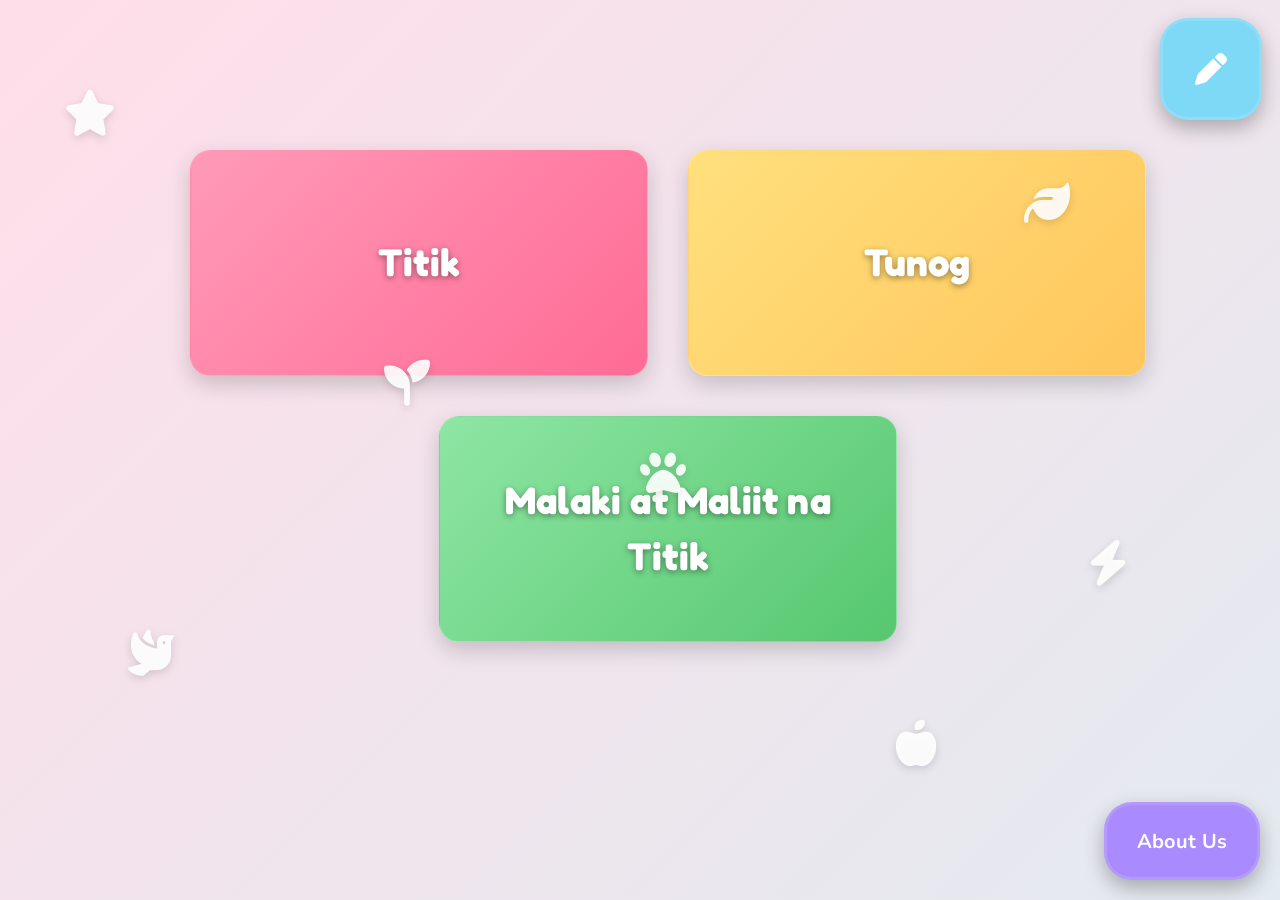
==== next.html @ 98c99607 "Add files via upload" ====
<!DOCTYPE html>
<html lang="en">
<head>
<meta charset="UTF-8">
<meta name="viewport" content="width=device-width, initial-scale=1.0">
<title>Design Selection</title>
<style>
/* ---------- Global Theme Gradient ---------- */
body {
    font-family: 'Nunito', system-ui, -apple-system, 'Segoe UI', Roboto, 'Helvetica Neue', Arial;
    font-weight: 400;
    font-size: 20px;
    line-height: 1.45;
    letter-spacing: 0.2px;
    margin: 0;
    min-height: 100vh;
    display: flex;
    flex-direction: column;
    background: linear-gradient(135deg,#FFDEE9,#B5FFFC,#FFF6B7,#FFB3BA);
    background-size: 800% 800%;
    animation: gradientAnim 20s ease infinite;
    position: relative;
    overflow: hidden;
}
@keyframes gradientAnim {
    0% { background-position: 0% 50%; }
    25% { background-position: 50% 100%; }
    50% { background-position: 100% 50%; }
    75% { background-position: 50% 0%; }
    100% { background-position: 0% 50%; }
}

/* ---------- Buttons Theme (soft pastel) ---------- */
    .return-btn {
        display: flex;
        align-items: center;
        justify-content: center;
        position: fixed;
        top: 18px;
        left: 18px;
        width: 96px;
        height: 96px;
        background: #FF8DA1; /* softer pink */
        color: white;
        font-size: 44px;
        text-decoration: none;
        border-radius: 28px;
        box-shadow: 0 8px 20px rgba(0,0,0,0.28);
        transition: transform 0.22s ease, background 0.22s;
        z-index: 10;
        border: 3px solid rgba(255,255,255,0.12);
    }
    .return-btn:hover {
        background: #FF6B8A;
        transform: scale(1.06);
    }

    .trace-btn {
        display: flex;
        align-items: center;
        justify-content: center;
        position: fixed;
        top: 18px;
        right: 18px;
        width: 96px;
        height: 96px;
        background: #7ED9F7; /* soft sky blue */
        color: white;
        font-size: 22px;
        font-weight: bold;
        text-decoration: none;
        border-radius: 28px;
        box-shadow: 0 8px 20px rgba(0,0,0,0.28);
        transition: transform 0.22s ease, background 0.22s;
        z-index: 10;
        border: 3px solid rgba(255,255,255,0.12);
    }
    .trace-btn i { font-size: 32px; }
    .trace-btn:hover {
        background: #56C7EE;
        transform: scale(1.06);
    }

    .about-btn {
        display: flex;
        align-items: center;
        justify-content: center;
        position: fixed;
        bottom: 20px;
        right: 20px;
        width: 150px;
        height: 72px;
        background: #A98BFF; /* soft lilac */
        color: white;
        font-size: 20px;
        font-weight: bold;
        text-decoration: none;
        border-radius: 28px;
        box-shadow: 0 8px 20px rgba(0,0,0,0.28);
        transition: transform 0.22s ease, background 0.22s;
        z-index: 10;
        border: 3px solid rgba(255,255,255,0.12);
    }
    .about-btn:hover {
        background: #8F6DFF;
        transform: scale(1.06);
    }

/* ---------- Grid Container ---------- */
.grid-container {
    display: grid;
    grid-template-columns: repeat(2, 1fr);
    gap: 40px;
    padding: 150px 20px 90px;
    width: 90%;
    max-width: 900px;
    margin: 0 auto;
}

/* Center bottom option */
.grid-container a.square3 {
    grid-column: 1 / -1;
    justify-self: center;
    width: 100%;
    max-width: 400px;
}

/* ---------- Squares Theme ---------- */
.square {
    display: flex;
    align-items: center;
    justify-content: center;
    text-decoration: none;
    color: white;
    font-weight: 700;
    text-align: center;
    border-radius: 20px;
    box-shadow: 0 8px 22px rgba(0,0,0,0.18);
    transition: transform 0.28s cubic-bezier(.2,.9,.2,1), filter 0.28s, box-shadow 0.28s;
    padding: 22px 28px;
    min-width: 400px;
    cursor: pointer;
    border: 1px solid rgba(255,255,255,0.12);
    backdrop-filter: blur(4px);
    font-family: 'Fredoka', 'Nunito', Arial, sans-serif;
    color: #ffffff;
    text-shadow: 0 2px 6px rgba(0,0,0,0.4);
}

.square.large { 
    font-size: 2.4rem; 
    min-height: 180px; 
}

/* Soft Pastel Card Colors */
.square1 { background: linear-gradient(135deg,#FF9AB8,#FF6B95); }
.square2 { background: linear-gradient(135deg,#FFE07D,#FFC65C); }
.square3 { background: linear-gradient(135deg,#8EE6A4,#56C76F); }

.square:hover {
    transform: translateY(-8px) scale(1.02);
    filter: brightness(1.06) saturate(1.03);
    box-shadow: 0 20px 40px rgba(0,0,0,0.18);
}

.square:focus {
    outline: 4px solid rgba(255,255,255,0.95);
    outline-offset: 6px;
    box-shadow: 0 0 0 5px rgba(0,0,0,0.12);
}

/* ---------- Floating Icons Pastel ---------- */
.floating-icon {
    position: absolute;
    font-size: 2.3em;
    color: rgba(255,255,255,0.9);
    pointer-events: none;
    animation: floatIcon linear infinite;
    filter: drop-shadow(0 3px 4px rgba(0,0,0,0.15));
}

@keyframes floatIcon {
    0% { transform: translateY(0) rotate(0deg); }
    50% { transform: translateY(-18px) rotate(160deg); }
    100% { transform: translateY(0) rotate(360deg); }
}

/* ---------- Screen Reader Only ---------- */
.sr-only {
    position: absolute;
    width: 1px;
    height: 1px;
    padding: 0;
    margin: -1px;
    overflow: hidden;
    clip: rect(0,0,0,0);
    white-space: nowrap;
    border: 0;
}

/* ---------- Responsive ---------- */
@media(max-width:768px){
    .grid-container {
        grid-template-columns: 1fr;
        gap: 30px;
    }
    .square.large {
        min-height: 150px; 
        font-size:28px; 
        min-width: auto; 
        width: 100%;
    }
    .return-btn, .trace-btn {
        width:86px;
        height:86px;
        font-size:36px;
    }
    .about-btn {
        width:130px;
        height:60px;
        font-size:18px;
    }
}
/* site guide removed */
</style>
<link rel="stylesheet" href="https://cdnjs.cloudflare.com/ajax/libs/font-awesome/6.5.0/css/all.min.css">
<link href="https://fonts.googleapis.com/css2?family=Fredoka:wght@400;700&family=Nunito:wght@300;400;700&display=swap" rel="stylesheet">
</head>
<body>

<!-- Trace Button -->
<a href="trace.html" class="trace-btn" title="Trace It">
    <i class="fas fa-pen" aria-hidden="true"></i>
    <span class="sr-only">Trace It</span>
</a>

<!-- Squares Grid -->
<div class="grid-container">
    <a href="titik/design1.html" class="square large square1" data-confetti="true">Titik</a>
    <a href="tunog/design3.html" class="square large square2" data-confetti="true">Tunog</a>
    <a href="sandbl/design2.html" class="square large square3" data-confetti="true">Malaki at Maliit na Titik</a>
</div>

<!-- About Us Button -->
<a href="about.html" class="about-btn">About Us</a>

<!-- Floating Pastel Icons -->
<i class="fas fa-star floating-icon" style="top:10%; left:5%; animation-duration: 12s;"></i>
<i class="fas fa-leaf floating-icon" style="top:20%; left:80%; animation-duration: 15s;"></i>
<i class="fas fa-dove floating-icon" style="top:70%; left:10%; animation-duration: 18s;"></i>
<i class="fas fa-paw floating-icon" style="top:50%; left:50%; animation-duration: 20s;"></i>
<i class="fas fa-apple-alt floating-icon" style="top:80%; left:70%; animation-duration: 16s;"></i>
<i class="fas fa-seedling floating-icon" style="top:40%; left:30%; animation-duration: 14s;"></i>
<i class="fas fa-bolt floating-icon" style="top:60%; left:85%; animation-duration: 17s;"></i>

<!-- Confetti canvas (full-viewport, pointer-events disabled) -->
<canvas id="confetti-canvas" aria-hidden="true" style="position:fixed;left:0;top:0;width:100%;height:100%;pointer-events:none;z-index:9999;"></canvas>

<script src="script.js"></script>


</script>
</body>
</html>
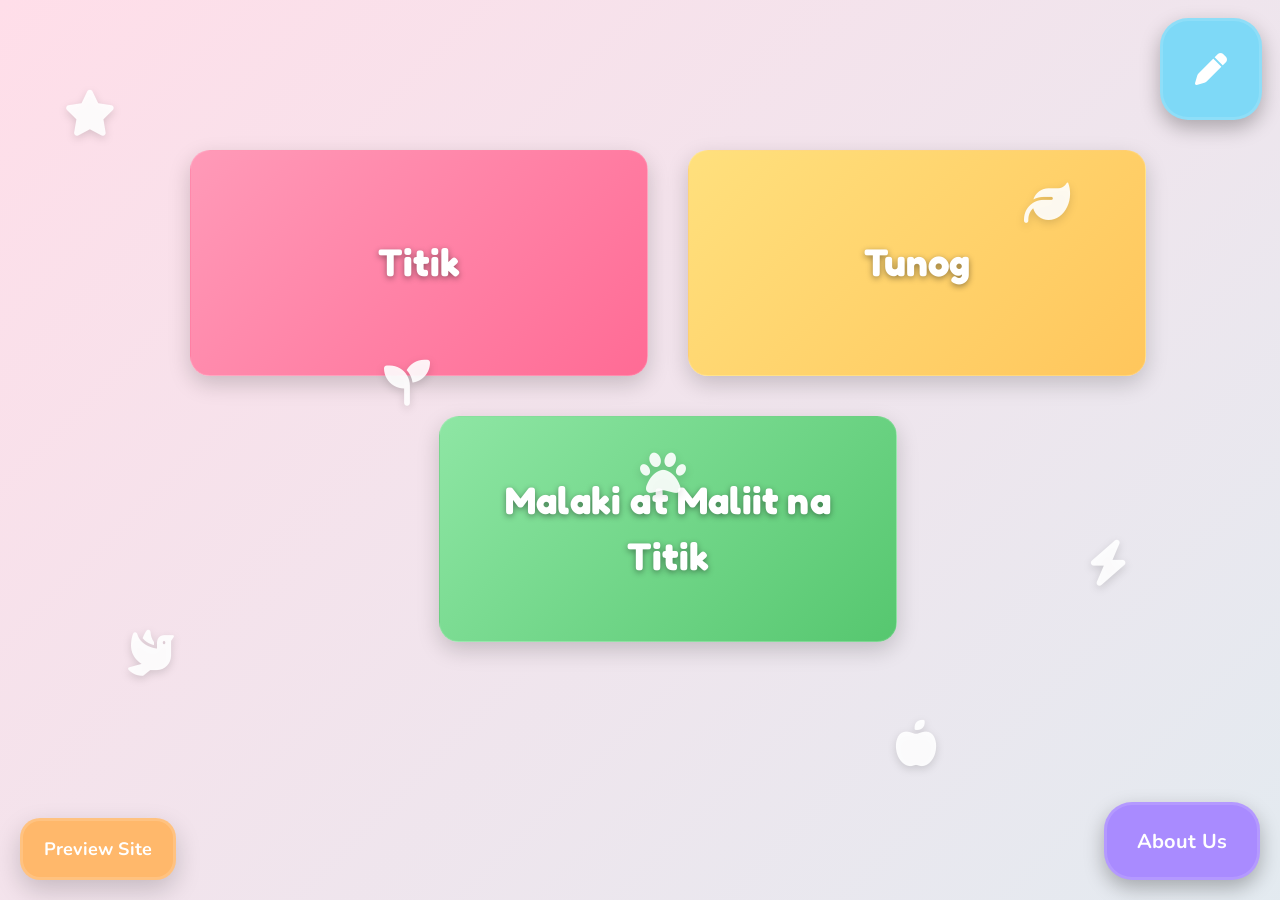
==== commit 1d46bd8d: "next.html" ====
--- a/next.html
+++ b/next.html
@@ -221,6 +221,54 @@
         font-size:18px;
     }
 }
+/* Preview button and popup */
+.preview-btn {
+    display: flex;
+    align-items: center;
+    justify-content: center;
+    position: fixed;
+    bottom: 20px;
+    left: 20px;
+    width: 150px;
+    height: 56px;
+    background: #FFB86B;
+    color: white;
+    font-size: 18px;
+    font-weight: 700;
+    text-decoration: none;
+    border-radius: 20px;
+    box-shadow: 0 10px 26px rgba(0,0,0,0.18);
+    transition: transform 0.18s ease, background 0.18s;
+    z-index: 10000;
+    border: 3px solid rgba(255,255,255,0.14);
+}
+.preview-btn:hover, .preview-btn:focus {
+    transform: translateY(-6px) scale(1.02);
+    background: #FF9B3D;
+}
+
+.preview-popup {
+    position: fixed;
+    bottom: 90px;
+    left: 20px;
+    width: 380px;
+    height: 240px;
+    border-radius: 12px;
+    overflow: hidden;
+    background: #ffffff;
+    box-shadow: 0 18px 40px rgba(0,0,0,0.25);
+    border: 6px solid rgba(255,255,255,0.9);
+    display: none;
+    z-index: 10001;
+}
+.preview-popup.visible { display: block; }
+.preview-popup iframe { width:100%; height:100%; border:0; }
+
+@media(max-width:480px){
+    .preview-popup { left: 8px; right: 8px; width: auto; height: 200px; }
+    .preview-btn { left: 8px; width: 130px; }
+}
+
 /* site guide removed */
 </style>
 <link rel="stylesheet" href="https://cdnjs.cloudflare.com/ajax/libs/font-awesome/6.5.0/css/all.min.css">
@@ -256,9 +304,53 @@
 <!-- Confetti canvas (full-viewport, pointer-events disabled) -->
 <canvas id="confetti-canvas" aria-hidden="true" style="position:fixed;left:0;top:0;width:100%;height:100%;pointer-events:none;z-index:9999;"></canvas>
 
+<!-- Preview Button (opens external site in new tab) -->
+<a href="https://alpabetocbar.my.canva.site/maglaro?fbclid=IwZXh0bgNhZW0CMTAAYnJpZBExT1R5RUhCNFFNeDRlTE9GUnNydGMGYXBwX2lkEDIyMjAzOTE3ODgyMDA4OTIAAR7CoyPFu0IH2th2Pb2vqZxivhGHRXyGW731xeGllSbq7qVq-Wh6XARiUPBMTQ_aem_U6mXb9PRYHEEigfwzCYcKA"
+   class="preview-btn" target="_blank" rel="noreferrer noopener" aria-haspopup="dialog" aria-controls="preview-popup">Preview Site</a>
+
+<!-- Preview Popup (hidden until hover) -->
+<div id="preview-popup" class="preview-popup" role="dialog" aria-label="Site preview">
+    <iframe id="preview-iframe" src="" title="Site preview"></iframe>
+</div>
+
 <script src="script.js"></script>
 
-
+<script>
+// Hover preview logic
+(function(){
+    var PREVIEW_URL = 'https://alpabetocbar.my.canva.site/maglaro?fbclid=IwZXh0bgNhZW0CMTAAYnJpZBExT1R5RUhCNFFNeDRlTE9GUnNydGMGYXBwX2lkEDIyMjAzOTE3ODgyMDA4OTIAAR7CoyPFu0IH2th2Pb2vqZxivhGHRXyGW731xeGllSbq7qVq-Wh6XARiUPBMTQ_aem_U6mXb9PRYHEEigfwzCYcKA';
+    var btn = document.querySelector('.preview-btn');
+    var popup = document.getElementById('preview-popup');
+    var iframe = document.getElementById('preview-iframe');
+    var hideTimer = null;
+
+    function showPreview(){
+        if (!iframe.src) iframe.src = PREVIEW_URL;
+        popup.classList.add('visible');
+    }
+    function hidePreview(){
+        popup.classList.remove('visible');
+    }
+
+    btn.addEventListener('pointerenter', function(){
+        clearTimeout(hideTimer);
+        showPreview();
+    });
+    btn.addEventListener('pointerleave', function(){
+        hideTimer = setTimeout(hidePreview, 300);
+    });
+    popup.addEventListener('pointerenter', function(){
+        clearTimeout(hideTimer);
+    });
+    popup.addEventListener('pointerleave', function(){
+        hideTimer = setTimeout(hidePreview, 300);
+    });
+
+    // keyboard accessibility
+    btn.addEventListener('focus', showPreview);
+    btn.addEventListener('blur', hidePreview);
+    // click already opens in new tab via target="_blank"
+})();
 </script>
 </body>
 </html>
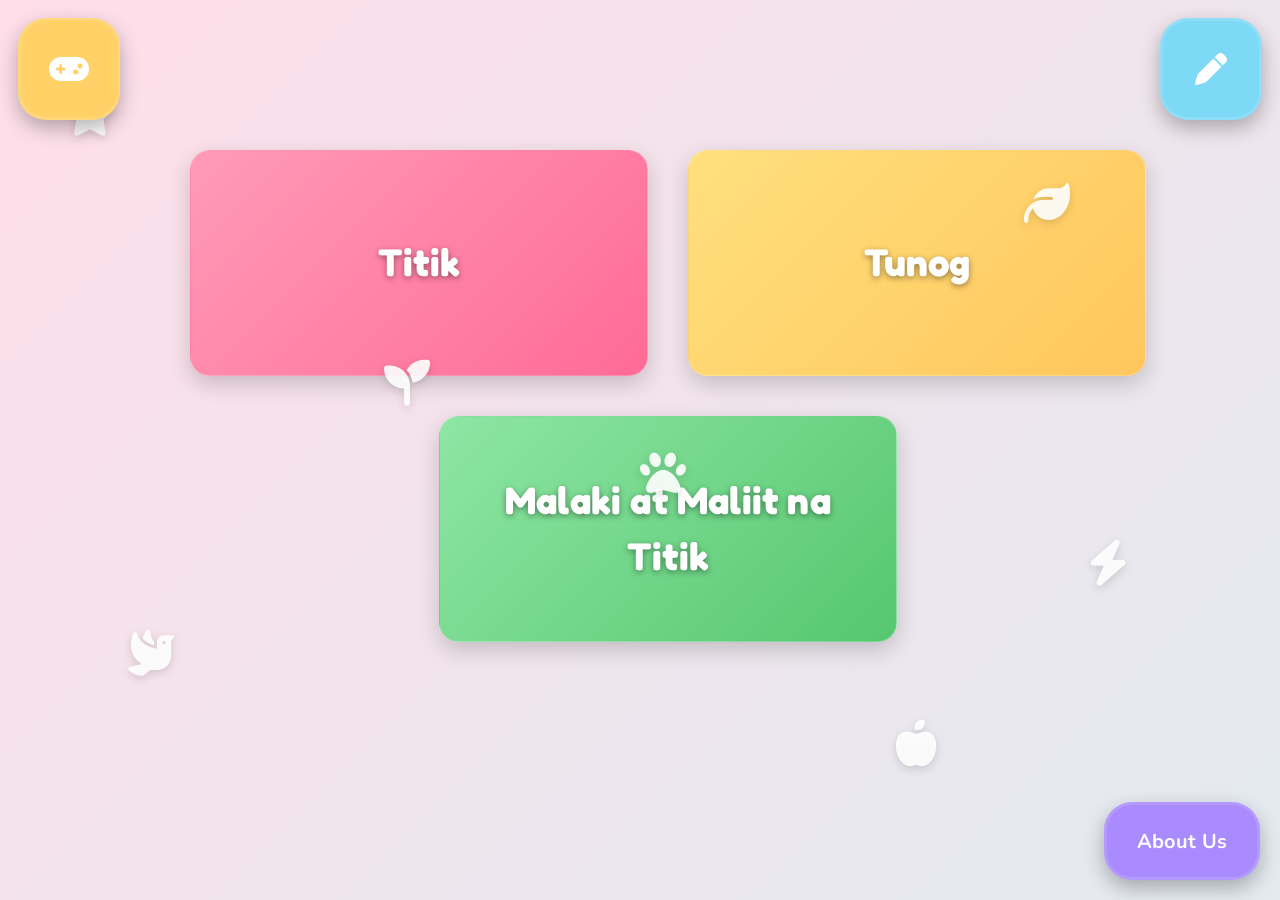
==== commit f3c739e5: "next.html" ====
--- a/next.html
+++ b/next.html
@@ -221,52 +221,35 @@
         font-size:18px;
     }
 }
-/* Preview button and popup */
-.preview-btn {
+/* Game button (top-left, same sizing as trace button) */
+.game-btn {
     display: flex;
     align-items: center;
     justify-content: center;
     position: fixed;
-    bottom: 20px;
-    left: 20px;
-    width: 150px;
-    height: 56px;
-    background: #FFB86B;
+    top: 18px;
+    left: 18px;
+    width: 96px;
+    height: 96px;
+    background: #FFD166; /* soft game accent */
     color: white;
-    font-size: 18px;
-    font-weight: 700;
+    font-size: 22px;
+    font-weight: bold;
     text-decoration: none;
-    border-radius: 20px;
-    box-shadow: 0 10px 26px rgba(0,0,0,0.18);
-    transition: transform 0.18s ease, background 0.18s;
-    z-index: 10000;
-    border: 3px solid rgba(255,255,255,0.14);
-}
-.preview-btn:hover, .preview-btn:focus {
-    transform: translateY(-6px) scale(1.02);
-    background: #FF9B3D;
-}
-
-.preview-popup {
-    position: fixed;
-    bottom: 90px;
-    left: 20px;
-    width: 380px;
-    height: 240px;
-    border-radius: 12px;
-    overflow: hidden;
-    background: #ffffff;
-    box-shadow: 0 18px 40px rgba(0,0,0,0.25);
-    border: 6px solid rgba(255,255,255,0.9);
-    display: none;
-    z-index: 10001;
-}
-.preview-popup.visible { display: block; }
-.preview-popup iframe { width:100%; height:100%; border:0; }
+    border-radius: 28px;
+    box-shadow: 0 8px 20px rgba(0,0,0,0.28);
+    transition: transform 0.22s ease, background 0.22s;
+    z-index: 10;
+    border: 3px solid rgba(255,255,255,0.12);
+}
+.game-btn i { font-size: 32px; }
+.game-btn:hover {
+    background: #FFC44A;
+    transform: scale(1.06);
+}
 
 @media(max-width:480px){
-    .preview-popup { left: 8px; right: 8px; width: auto; height: 200px; }
-    .preview-btn { left: 8px; width: 130px; }
+    .game-btn { left: 8px; width:86px; height:86px; font-size:18px; }
 }
 
 /* site guide removed */
@@ -304,53 +287,13 @@
 <!-- Confetti canvas (full-viewport, pointer-events disabled) -->
 <canvas id="confetti-canvas" aria-hidden="true" style="position:fixed;left:0;top:0;width:100%;height:100%;pointer-events:none;z-index:9999;"></canvas>
 
-<!-- Preview Button (opens external site in new tab) -->
+<!-- Game Button (top-left) -->
 <a href="https://alpabetocbar.my.canva.site/maglaro?fbclid=IwZXh0bgNhZW0CMTAAYnJpZBExT1R5RUhCNFFNeDRlTE9GUnNydGMGYXBwX2lkEDIyMjAzOTE3ODgyMDA4OTIAAR7CoyPFu0IH2th2Pb2vqZxivhGHRXyGW731xeGllSbq7qVq-Wh6XARiUPBMTQ_aem_U6mXb9PRYHEEigfwzCYcKA"
-   class="preview-btn" target="_blank" rel="noreferrer noopener" aria-haspopup="dialog" aria-controls="preview-popup">Preview Site</a>
-
-<!-- Preview Popup (hidden until hover) -->
-<div id="preview-popup" class="preview-popup" role="dialog" aria-label="Site preview">
-    <iframe id="preview-iframe" src="" title="Site preview"></iframe>
-</div>
+   class="game-btn" target="_blank" rel="noreferrer noopener" title="Play">
+    <i class="fas fa-gamepad" aria-hidden="true"></i>
+    <span class="sr-only">Play</span>
+</a>
 
 <script src="script.js"></script>
-
-<script>
-// Hover preview logic
-(function(){
-    var PREVIEW_URL = 'https://alpabetocbar.my.canva.site/maglaro?fbclid=IwZXh0bgNhZW0CMTAAYnJpZBExT1R5RUhCNFFNeDRlTE9GUnNydGMGYXBwX2lkEDIyMjAzOTE3ODgyMDA4OTIAAR7CoyPFu0IH2th2Pb2vqZxivhGHRXyGW731xeGllSbq7qVq-Wh6XARiUPBMTQ_aem_U6mXb9PRYHEEigfwzCYcKA';
-    var btn = document.querySelector('.preview-btn');
-    var popup = document.getElementById('preview-popup');
-    var iframe = document.getElementById('preview-iframe');
-    var hideTimer = null;
-
-    function showPreview(){
-        if (!iframe.src) iframe.src = PREVIEW_URL;
-        popup.classList.add('visible');
-    }
-    function hidePreview(){
-        popup.classList.remove('visible');
-    }
-
-    btn.addEventListener('pointerenter', function(){
-        clearTimeout(hideTimer);
-        showPreview();
-    });
-    btn.addEventListener('pointerleave', function(){
-        hideTimer = setTimeout(hidePreview, 300);
-    });
-    popup.addEventListener('pointerenter', function(){
-        clearTimeout(hideTimer);
-    });
-    popup.addEventListener('pointerleave', function(){
-        hideTimer = setTimeout(hidePreview, 300);
-    });
-
-    // keyboard accessibility
-    btn.addEventListener('focus', showPreview);
-    btn.addEventListener('blur', hidePreview);
-    // click already opens in new tab via target="_blank"
-})();
-</script>
 </body>
 </html>
